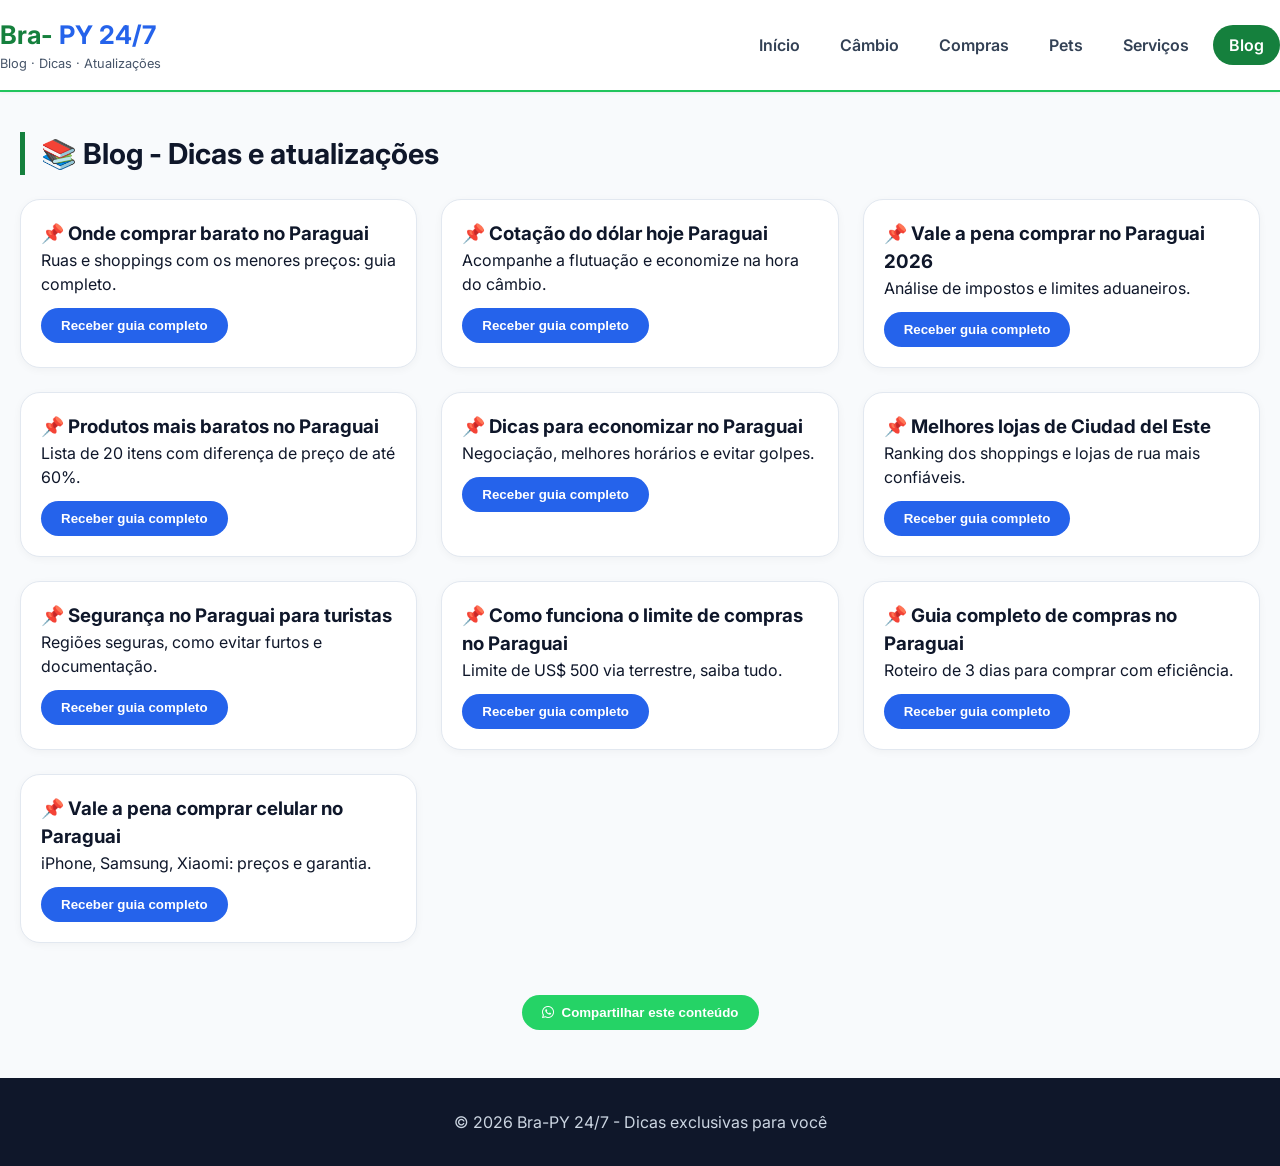
==== blog/index.html @ a5e78af9 "Site completo Bra-PY 24/7" ====
<!DOCTYPE html>
<html lang="pt-BR">
<head>
    <meta charset="UTF-8">
    <meta name="viewport" content="width=device-width, initial-scale=1.0">
    <title>BraPy24/7 | Blog - Dicas e atualizações sobre o Paraguai</title>
    <meta name="description" content="Artigos completos sobre compras no Paraguai, cotação do dólar, melhores lojas e dicas para economizar em Ciudad del Este.">
    <link rel="stylesheet" href="/css/style.css">
    <link href="https://fonts.googleapis.com/css2?family=Inter:wght@300;400;600;700&display=swap" rel="stylesheet">
    <link rel="stylesheet" href="https://cdnjs.cloudflare.com/ajax/libs/font-awesome/6.0.0-beta3/css/all.min.css">
</head>
<body>

<header class="header">
    <div class="container header-content">
        <div class="logo">
            <h1>Bra- <span>PY 24/7</span></h1>
            <p>Blog · Dicas · Atualizações</p>
        </div>
        
        <button class="hamburger" id="hamburgerBtn">
            <span></span><span></span><span></span>
        </button>

        <nav class="nav desktop-nav">
            <a href="../index.html" class="nav-link">Início</a>
            <a href="../cambio.html" class="nav-link">Câmbio</a>
            <a href="../compras.html" class="nav-link">Compras</a>
            <a href="../pets.html" class="nav-link">Pets</a>
            <a href="../servicos.html" class="nav-link">Serviços</a>
            <a href="index.html" class="nav-link active">Blog</a>
        </nav>
    </div>
</header>

<div class="mobile-menu" id="mobileMenu">
    <div class="mobile-menu-header">
        <h3>Bra-PY 24/7</h3>
        <button class="close-menu" id="closeMenuBtn">&times;</button>
    </div>
    <nav class="mobile-nav">
        <a href="../index.html"><i class="fas fa-home"></i> Início</a>
        <a href="../cambio.html"><i class="fas fa-dollar-sign"></i> Câmbio</a>
        <a href="../compras.html"><i class="fas fa-shopping-bag"></i> Compras</a>
        <a href="../pets.html"><i class="fas fa-paw"></i> Pets</a>
        <a href="../servicos.html"><i class="fas fa-concierge-bell"></i> Serviços</a>
        <a href="index.html"><i class="fas fa-blog"></i> Blog</a>
        <a href="https://wa.me/595981234567" target="_blank"><i class="fab fa-whatsapp"></i> WhatsApp</a>
    </nav>
</div>
<div class="menu-overlay" id="menuOverlay"></div>

<main>
    <div class="container">
        <h2 class="section-title">📚 Blog - Dicas e atualizações</h2>
        
        <div class="grid-blog" id="blogContainer">
            <!-- Artigos carregados via JavaScript -->
        </div>

        <div class="share-buttons">
            <button class="btn-whatsapp" onclick="compartilharSite()">
                <i class="fab fa-whatsapp"></i> Compartilhar este conteúdo
            </button>
        </div>
    </div>
</main>

<footer>
    <div class="container">
        <p>© 2026 Bra-PY 24/7 - Dicas exclusivas para você</p>
    </div>
</footer>

<script src="../js/main.js"></script>
</body>
</html>
---- css/style.css ----
* {
    margin: 0;
    padding: 0;
    box-sizing: border-box;
}

body {
    font-family: 'Inter', sans-serif;
    background-color: #f8fafc;
    color: #0f172a;
    line-height: 1.5;
}

:root {
    --verde: #15803d;
    --verde-claro: #22c55e;
    --azul: #2563eb;
    --azul-claro: #3b82f6;
    --branco: #ffffff;
    --cinza-bg: #f1f5f9;
    --cinza-borda: #e2e8f0;
}

.container {
    max-width: 1280px;
    margin: 0 auto;
    padding: 0 20px;
}

.header {
    background: var(--branco);
    box-shadow: 0 1px 3px rgba(0,0,0,0.05);
    position: sticky;
    top: 0;
    z-index: 100;
    border-bottom: 2px solid var(--verde-claro);
}

.header-content {
    display: flex;
    align-items: center;
    justify-content: space-between;
    flex-wrap: wrap;
    padding: 16px 0;
}

.logo h1 {
    font-size: 1.6rem;
    font-weight: 700;
    color: var(--verde);
}

.logo span {
    color: var(--azul);
}

.logo p {
    font-size: 0.8rem;
    color: #475569;
}

.nav {
    display: flex;
    gap: 8px;
    flex-wrap: wrap;
}

.nav-link {
    text-decoration: none;
    font-weight: 600;
    padding: 8px 16px;
    border-radius: 40px;
    transition: 0.2s;
    color: #334155;
}

.nav-link.active {
    background: var(--verde);
    color: white;
}

.nav-link:hover:not(.active) {
    background: #e2e8f0;
}

.hamburger {
    display: none;
    flex-direction: column;
    gap: 5px;
    background: none;
    border: none;
    cursor: pointer;
    padding: 10px;
    z-index: 1001;
}

.hamburger span {
    width: 25px;
    height: 3px;
    background: var(--verde);
    border-radius: 3px;
}

.mobile-menu {
    position: fixed;
    top: 0;
    left: -300px;
    width: 300px;
    height: 100%;
    background: white;
    box-shadow: 2px 0 10px rgba(0,0,0,0.1);
    z-index: 1002;
    transition: left 0.3s ease;
    overflow-y: auto;
}

.mobile-menu.open {
    left: 0;
}

.mobile-menu-header {
    display: flex;
    justify-content: space-between;
    align-items: center;
    padding: 20px;
    background: var(--verde);
    color: white;
}

.close-menu {
    background: none;
    border: none;
    font-size: 2rem;
    cursor: pointer;
    color: white;
}

.mobile-nav {
    display: flex;
    flex-direction: column;
    padding: 20px;
}

.mobile-nav a {
    padding: 12px 0;
    text-decoration: none;
    color: #334155;
    font-weight: 500;
    border-bottom: 1px solid var(--cinza-borda);
}

.mobile-nav a i {
    width: 30px;
    color: var(--verde);
}

.menu-overlay {
    position: fixed;
    top: 0;
    left: 0;
    width: 100%;
    height: 100%;
    background: rgba(0,0,0,0.5);
    z-index: 1001;
    display: none;
}

.menu-overlay.active {
    display: block;
}

.banner-principal {
    background: linear-gradient(120deg, var(--verde), var(--azul));
    border-radius: 28px;
    padding: 50px 24px;
    color: white;
    text-align: center;
    margin: 30px 0;
}

.banner-principal h2 {
    font-size: 2rem;
    margin-bottom: 12px;
}

.categorias {
    display: grid;
    grid-template-columns: repeat(auto-fit, minmax(250px, 1fr));
    gap: 24px;
    margin: 40px 0;
}

.card-categoria {
    background: white;
    border-radius: 20px;
    padding: 28px;
    text-align: center;
    box-shadow: 0 4px 12px rgba(0,0,0,0.05);
    border: 1px solid var(--cinza-borda);
    transition: 0.3s;
}

.card-categoria:hover {
    transform: translateY(-5px);
    box-shadow: 0 12px 24px rgba(0,0,0,0.1);
}

.card-categoria i {
    font-size: 3rem;
    color: var(--verde);
    margin-bottom: 16px;
}

.card-categoria h3 {
    font-size: 1.5rem;
    margin-bottom: 12px;
}

.btn-whatsapp, .btn-lead {
    display: inline-flex;
    align-items: center;
    gap: 8px;
    background: #25D366;
    color: white;
    padding: 10px 20px;
    border-radius: 40px;
    text-decoration: none;
    font-weight: 600;
    border: none;
    cursor: pointer;
    margin-top: 12px;
    transition: 0.2s;
}

.btn-lead {
    background: var(--azul);
}

.btn-whatsapp-small {
    background: #25D366;
    color: white;
    padding: 6px 12px;
    border-radius: 30px;
    text-decoration: none;
    font-size: 0.8rem;
    display: inline-block;
}

.section-title {
    font-size: 1.8rem;
    font-weight: 700;
    margin: 40px 0 24px 0;
    border-left: 5px solid var(--verde);
    padding-left: 16px;
}

.grid-artigos, .grid-pets, .grid-servicos, .grid-blog {
    display: grid;
    grid-template-columns: repeat(auto-fill, minmax(300px, 1fr));
    gap: 24px;
    margin-bottom: 40px;
}

.artigo-card, .pet-card, .servico-card, .blog-post {
    background: white;
    border-radius: 20px;
    padding: 20px;
    box-shadow: 0 2px 8px rgba(0,0,0,0.04);
    border: 1px solid var(--cinza-borda);
    transition: 0.3s;
}

.artigo-card:hover {
    transform: translateY(-3px);
    box-shadow: 0 8px 20px rgba(0,0,0,0.08);
}

.artigo-card h3 {
    color: var(--azul);
    margin-bottom: 12px;
}

.tabela-cambio {
    overflow-x: auto;
    margin: 30px 0;
}

table {
    width: 100%;
    border-collapse: collapse;
    background: white;
    border-radius: 20px;
    overflow: hidden;
}

th, td {
    padding: 14px 12px;
    text-align: left;
    border-bottom: 1px solid var(--cinza-borda);
}

th {
    background: var(--verde);
    color: white;
}

.cotacao {
    font-weight: 700;
    color: var(--verde);
}

.pet-photo {
    height: 160px;
    background: #bbf7d0;
    display: flex;
    align-items: center;
    justify-content: center;
    font-size: 4rem;
    border-radius: 16px;
    margin-bottom: 16px;
}

.ad-space {
    background: #f1f5f9;
    border-radius: 20px;
    padding: 30px;
    text-align: center;
    margin: 30px 0;
    border: 2px dashed #94a3b8;
    color: #475569;
}

footer {
    background: #0f172a;
    color: #cbd5e1;
    padding: 32px 0;
    text-align: center;
    margin-top: 48px;
}

.share-buttons {
    text-align: center;
    margin: 30px 0;
}

@media (max-width: 768px) {
    .header-content {
        flex-direction: row;
        justify-content: space-between;
        align-items: center;
    }
    
    .hamburger {
        display: flex;
    }
    
    .desktop-nav {
        display: none;
    }
    
    .banner-principal h2 {
        font-size: 1.5rem;
    }
    
    .section-title {
        font-size: 1.5rem;
    }
    
    .categorias {
        grid-template-columns: 1fr;
    }
}

@media (min-width: 769px) {
    .mobile-menu, 
    .menu-overlay,
    .hamburger {
        display: none !important;
    }
    
    .desktop-nav {
        display: flex !important;
    }
}
/* ===== MENU MOBILE COM PESQUISA ===== */
.mobile-search {
    padding: 15px 20px;
    border-bottom: 1px solid #e2e8f0;
}

.mobile-search input {
    width: 100%;
    padding: 12px 15px;
    border: 1px solid #e2e8f0;
    border-radius: 30px;
    font-size: 0.9rem;
    outline: none;
    transition: 0.2s;
}

.mobile-search input:focus {
    border-color: #15803d;
    box-shadow: 0 0 0 2px rgba(21, 128, 61, 0.2);
}

.search-results {
    margin-top: 10px;
    max-height: 200px;
    overflow-y: auto;
}

.search-results a {
    display: block;
    padding: 8px 12px;
    background: #f1f5f9;
    margin: 5px 0;
    border-radius: 8px;
    text-decoration: none;
    color: #334155;
    font-size: 0.85rem;
}

.search-results a:hover {
    background: #15803d;
    color: white;
}

.menu-divider {
    height: 1px;
    background: #e2e8f0;
    margin: 15px 0;
}

.menu-social {
    display: flex;
    gap: 20px;
    justify-content: center;
    margin-top: 20px;
    padding-top: 15px;
    border-top: 1px solid #e2e8f0;
}

.menu-social a {
    font-size: 1.3rem;
    color: #15803d;
    padding: 0;
    border: none;
}

.menu-social a:hover {
    transform: scale(1.1);
    color: #2563eb;
}

/* Esconde resultados quando vazio */
.search-results:empty {
    display: none;
}
/* ===== BARRA DE PESQUISA EXTERNA (FORA DO MENU) ===== */
.search-bar-externa {
    position: relative;
    flex: 1;
    max-width: 300px;
    margin: 0 15px;
}

.search-bar-externa input {
    width: 100%;
    padding: 10px 15px;
    border: 1px solid var(--cinza-borda);
    border-radius: 30px;
    font-size: 0.9rem;
    outline: none;
    transition: 0.2s;
}

.search-bar-externa input:focus {
    border-color: var(--verde);
    box-shadow: 0 0 0 2px rgba(21, 128, 61, 0.2);
}

.search-results-externo {
    position: absolute;
    top: 100%;
    left: 0;
    right: 0;
    background: white;
    border-radius: 15px;
    box-shadow: 0 4px 12px rgba(0,0,0,0.15);
    z-index: 1000;
    max-height: 300px;
    overflow-y: auto;
    margin-top: 5px;
}

.search-results-externo a {
    display: block;
    padding: 10px 15px;
    text-decoration: none;
    color: #334155;
    border-bottom: 1px solid var(--cinza-borda);
    transition: 0.2s;
}

.search-results-externo a:hover {
    background: var(--verde);
    color: white;
}

.search-results-externo:empty {
    display: none;
}

/* Responsivo - esconde a busca externa no celular */
@media (max-width: 768px) {
    .search-bar-externa {
        display: none;
    }
}
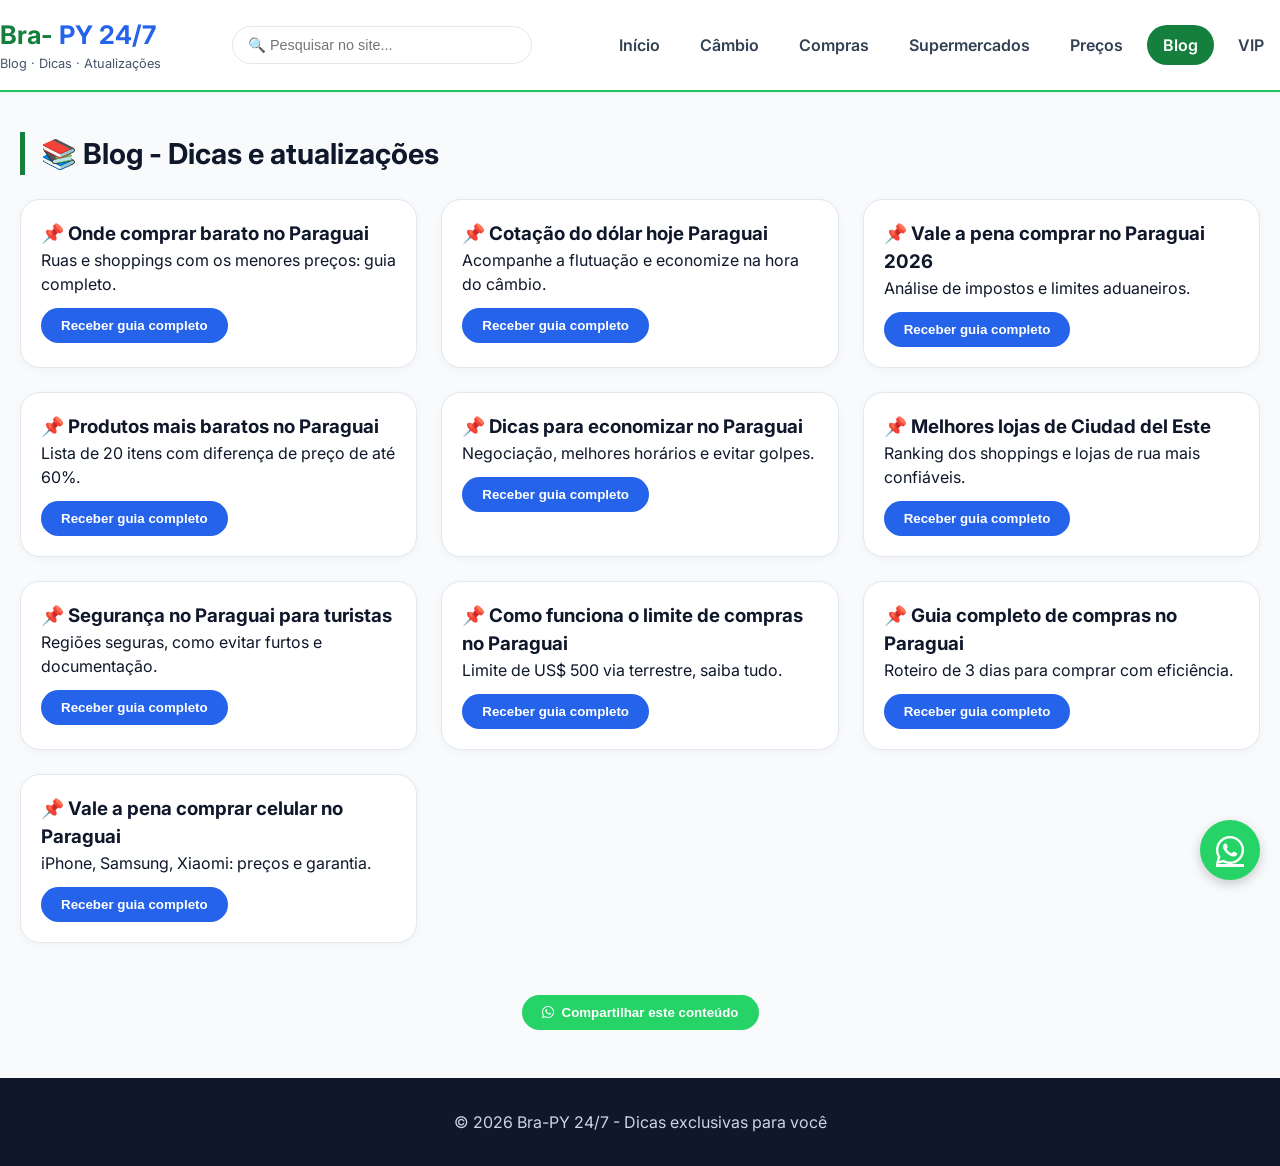
==== commit d47cc31d: "Atualização completa: novo menu, páginas VIP, Preços, Revendedores e layout responsivo" ====
--- a/blog/index.html
+++ b/blog/index.html
@@ -5,7 +5,7 @@
     <meta name="viewport" content="width=device-width, initial-scale=1.0">
     <title>BraPy24/7 | Blog - Dicas e atualizações sobre o Paraguai</title>
     <meta name="description" content="Artigos completos sobre compras no Paraguai, cotação do dólar, melhores lojas e dicas para economizar em Ciudad del Este.">
-    <link rel="stylesheet" href="/css/style.css">
+    <link rel="stylesheet" href="../css/style.css">
     <link href="https://fonts.googleapis.com/css2?family=Inter:wght@300;400;600;700&display=swap" rel="stylesheet">
     <link rel="stylesheet" href="https://cdnjs.cloudflare.com/ajax/libs/font-awesome/6.0.0-beta3/css/all.min.css">
 </head>
@@ -18,6 +18,11 @@
             <p>Blog · Dicas · Atualizações</p>
         </div>
         
+        <div class="search-bar-externa">
+            <input type="text" id="searchInputExterno" placeholder="🔍 Pesquisar no site...">
+            <div id="searchResultsExterno" class="search-results-externo"></div>
+        </div>
+        
         <button class="hamburger" id="hamburgerBtn">
             <span></span><span></span><span></span>
         </button>
@@ -26,26 +31,29 @@
             <a href="../index.html" class="nav-link">Início</a>
             <a href="../cambio.html" class="nav-link">Câmbio</a>
             <a href="../compras.html" class="nav-link">Compras</a>
-            <a href="../pets.html" class="nav-link">Pets</a>
-            <a href="../servicos.html" class="nav-link">Serviços</a>
+            <a href="../supermercado.html" class="nav-link">Supermercados</a>
+            <a href="../precos.html" class="nav-link">Preços</a>
             <a href="index.html" class="nav-link active">Blog</a>
+            <a href="../vip.html" class="nav-link">VIP</a>
         </nav>
     </div>
 </header>
 
 <div class="mobile-menu" id="mobileMenu">
-    <div class="mobile-menu-header">
-        <h3>Bra-PY 24/7</h3>
-        <button class="close-menu" id="closeMenuBtn">&times;</button>
-    </div>
+    <div class="mobile-menu-header"><h3>Bra-PY 24/7</h3><button class="close-menu" id="closeMenuBtn">&times;</button></div>
+    <div class="mobile-search"><input type="text" id="searchInput" placeholder="🔍 Pesquisar..."><div id="searchResults" class="search-results"></div></div>
     <nav class="mobile-nav">
         <a href="../index.html"><i class="fas fa-home"></i> Início</a>
         <a href="../cambio.html"><i class="fas fa-dollar-sign"></i> Câmbio</a>
         <a href="../compras.html"><i class="fas fa-shopping-bag"></i> Compras</a>
-        <a href="../pets.html"><i class="fas fa-paw"></i> Pets</a>
-        <a href="../servicos.html"><i class="fas fa-concierge-bell"></i> Serviços</a>
+        <a href="../supermercado.html"><i class="fas fa-shopping-basket"></i> Supermercados</a>
+        <a href="../precos.html"><i class="fas fa-chart-line"></i> Preços</a>
         <a href="index.html"><i class="fas fa-blog"></i> Blog</a>
+        <a href="../vip.html"><i class="fas fa-crown"></i> VIP</a>
+        <div class="menu-divider"></div>
+        <a href="#contato"><i class="fas fa-envelope"></i> Contato</a>
         <a href="https://wa.me/595981234567" target="_blank"><i class="fab fa-whatsapp"></i> WhatsApp</a>
+        <div class="menu-social"><a href="#"><i class="fab fa-facebook"></i></a><a href="#"><i class="fab fa-instagram"></i></a><a href="#"><i class="fab fa-youtube"></i></a></div>
     </nav>
 </div>
 <div class="menu-overlay" id="menuOverlay"></div>
@@ -72,6 +80,8 @@
     </div>
 </footer>
 
+<a href="https://wa.me/595981234567?text=Olá! Vim pelo site Bra-PY 24/7 e quero saber mais sobre as ofertas." class="whatsapp-float" target="_blank" style="position: fixed; bottom: 20px; right: 20px; background: #25D366; width: 60px; height: 60px; border-radius: 50%; display: flex; align-items: center; justify-content: center; color: white; font-size: 2rem; box-shadow: 0 4px 12px rgba(0,0,0,0.2); z-index: 1000;"><i class="fab fa-whatsapp"></i></a>
+
 <script src="../js/main.js"></script>
 </body>
 </html>
--- a/css/style.css
+++ b/css/style.css
@@ -516,4 +516,143 @@
     .search-bar-externa {
         display: none;
     }
-}+}
+/* ===== CARDS EM 1 COLUNA NO CELULAR COM LAYOUT HORIZONTAL (NÃO GIGANTE) ===== */
+@media (max-width: 768px) {
+    /* Categorias da página inicial - 1 coluna com cards horizontais */
+    .categorias {
+        grid-template-columns: 1fr;
+        gap: 12px;
+        margin: 25px 0;
+    }
+    
+    .card-categoria {
+        display: flex;
+        align-items: center;
+        text-align: left;
+        gap: 15px;
+        padding: 12px 15px;
+    }
+    
+    .card-categoria i {
+        font-size: 1.8rem;
+        margin-bottom: 0;
+        min-width: 45px;
+    }
+    
+    .card-categoria h3 {
+        font-size: 1rem;
+        margin-bottom: 4px;
+    }
+    
+    .card-categoria p {
+        font-size: 0.7rem;
+        margin-bottom: 0;
+    }
+    
+    .card-categoria .btn-lead {
+        margin-left: auto;
+        margin-top: 0;
+        padding: 6px 12px;
+        font-size: 0.7rem;
+        white-space: nowrap;
+    }
+    
+    /* Artigos e outros cards - 1 coluna */
+    .grid-artigos, .grid-pets, .grid-servicos, .grid-blog {
+        grid-template-columns: 1fr;
+        gap: 15px;
+    }
+    
+    .artigo-card, .pet-card, .servico-card, .blog-post {
+        padding: 15px;
+    }
+    
+    .artigo-card h3 {
+        font-size: 1rem;
+    }
+    
+    .artigo-card p {
+        font-size: 0.8rem;
+    }
+    
+    .artigo-card .btn-lead, .artigo-card .btn-whatsapp {
+        font-size: 0.75rem;
+        padding: 6px 12px;
+    }
+    
+    /* Tabela de câmbio - rolagem horizontal */
+    .tabela-cambio {
+        overflow-x: auto;
+    }
+    
+    table {
+        min-width: 500px;
+    }
+    
+    th, td {
+        padding: 10px 8px;
+        font-size: 0.8rem;
+    }
+    
+    /* Banner principal - texto menor */
+    .banner-principal {
+        padding: 25px 20px;
+        margin: 20px 0;
+    }
+    
+    .banner-principal h2 {
+        font-size: 1.2rem;
+    }
+    
+    .banner-principal p {
+        font-size: 0.85rem;
+    }
+    
+    .banner-principal .btn-whatsapp {
+        font-size: 0.8rem;
+        padding: 8px 16px;
+    }
+    
+    /* Títulos */
+    .section-title {
+        font-size: 1.3rem;
+        margin: 25px 0 15px 0;
+    }
+    
+    /* Espaço para anúncios */
+    .ad-space {
+        padding: 15px;
+        font-size: 0.8rem;
+        margin: 20px 0;
+    }
+    
+    /* Logo menor */
+    .logo h1 {
+        font-size: 1.2rem;
+    }
+    
+    .logo p {
+        font-size: 0.65rem;
+    }
+    
+    /* Footer */
+    footer {
+        padding: 20px;
+        font-size: 0.75rem;
+        margin-top: 30px;
+    }
+    
+    footer p {
+        font-size: 0.7rem;
+    }
+    
+    /* Botão WhatsApp flutuante menor no celular */
+    .whatsapp-float {
+        width: 50px !important;
+        height: 50px !important;
+        font-size: 1.6rem !important;
+        bottom: 15px !important;
+        right: 15px !important;
+    }
+}
